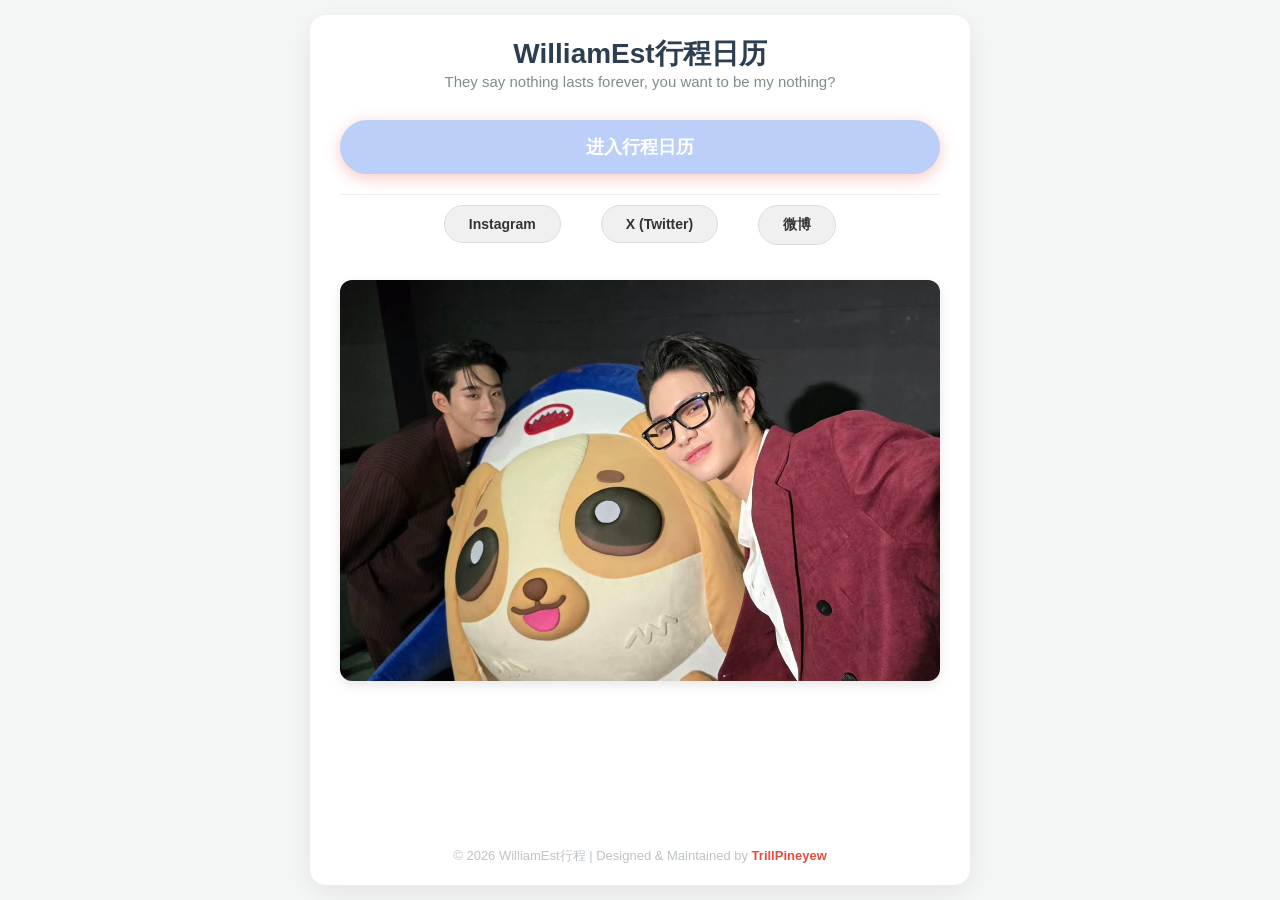
==== index.html @ 46f92f78 "完成首页和10月日历的基础版" ====
<!DOCTYPE html>
<html lang="zh-CN">
<head>
    <meta charset="UTF-8">
    <meta name="viewport" content="width=device-width, initial-scale=1.0">
    <title>WilliamEst行程记录</title>
    <style>
        /* 首页专属样式 */
        body {
            font-family: 'Segoe UI', 'Microsoft YaHei', sans-serif;
            background-color: #f4f7f6;
            margin: 0;
            padding: 15px 20px;
            display: flex;
            justify-content: center;
            color: #333;
            min-height: 100vh;
            box-sizing: border-box;
            /* overflow: hidden; 不要强制隐藏，我们要让它自己装得下 */
        }
        .home-container {
            width: 100%;
            max-width: 600px;
            background: #ffffff;
            border-radius: 16px;
            box-shadow: 0 8px 30px rgba(0,0,0,0.08);
            padding: 20px 30px;
            text-align: center;
            display: flex;
            flex-direction: column;
            gap: 15px; /* 原来是 25px，各个区块的间距调小 */
        }
        h1 {
            font-size: 28px;
            color: #2c3e50;
            margin: 0;
        }
        .subtitle {
            font-size: 15px;
            color: #7f8c8d;
            margin-top: -15px;
            margin-bottom: 15px;
        }
        /* 跳转按钮 */
        .enter-btn {
            display: inline-block;
            text-decoration: none;
            background-color: #bbcff9;
            color: white;
            padding: 15px 30px;
            border-radius: 50px;
            font-size: 18px;
            font-weight: bold;
            transition: all 0.3s ease;
            box-shadow: 0 4px 15px rgba(231, 76, 60, 0.3);
        }
        .enter-btn:hover {
            background-color: #c0392b;
            transform: translateY(-2px);
            box-shadow: 0 6px 20px rgba(231, 76, 60, 0.4);
        }
        /* 社交区容器 */
        .social-section {
            display: flex;
            justify-content: center;
            gap: 40px;                 /* 按钮间距从 20 改到 15 */
            margin-top: 5px;
            padding-top: 10px;
            border-top: 1px solid #eee;
        }

        /* 每一个下拉菜单包裹层 */
        .dropdown {
            position: relative;
            display: inline-block;
        }

        /* 按钮样式（浅灰色） */
        .social-btn {
            background-color: #f0f0f0;
            color: #333;
            padding: 10px 24px;
            border: 1px solid #ddd;
            border-radius: 50px;
            font-size: 14px;
            font-weight: 600;
            cursor: pointer;
            transition: all 0.3s ease;
        }

        .social-btn:hover {
            background-color: #e0e0e0;
            box-shadow: 0 2px 8px rgba(0,0,0,0.1);
        }

        /* 下拉菜单内容 */
        .dropdown-content {
            display: none;
            position: absolute;
            top: 110%;
            left: 50%;
            transform: translateX(-50%);
            background-color: #ffffff;
            min-width: 130px;
            box-shadow: 0 4px 15px rgba(0,0,0,0.15);
            border-radius: 8px;
            overflow: hidden;
            z-index: 10;
            padding: 5px 0;
        }

        /* 下拉菜单里的单个名字链接 */
        .dropdown-content a {
            color: #333;
            padding: 10px 15px;
            text-decoration: none;
            display: block;
            font-size: 14px;
            transition: background 0.2s;
        }

        .dropdown-content a:hover {
            background-color: #f5f5f5;
            color: #e74c3c;
        }

        /* ⭐ 核心魔法：鼠标悬停显示 */
        .dropdown:hover .dropdown-content {
            display: block;
        }
        /* 视频区域 */
        .poster-wrapper {
            margin-top: 20px;
            border-radius: 12px;
            overflow: hidden;
            box-shadow: 0 4px 12px rgba(0,0,0,0.1);
        }
        
        /* 底部版权 */
        .footer {
            margin-top: auto;
            font-size: 13px;
            color: #bdc3c7;
        }
        .footer strong {
            color: #e74c3c;
        }

        /* 图片区域 */
        .video-wrapper {
            margin-top: 20px;
            border-radius: 12px;
            overflow: hidden;
            box-shadow: 0 4px 12px rgba(0,0,0,0.1);
        }

        .video-wrapper img {
            width: 100%;          /* 宽度撑满卡片 */
            height: auto;         /* 高度按原图比例自适应 */
            display: block;
        }
        
    </style>
</head>
<body>

<div class="home-container">
    <h1>WilliamEst行程日历</h1>
    <p class="subtitle">They say nothing lasts forever, you want to be my nothing?</p>

    <!-- 跳转按钮：链接指向 pages 文件夹里的 calendar.html -->
    <a href="pages/calendar.html" class="enter-btn">进入行程日历</a>

        <!-- 社交链接区（下拉菜单版） -->
    <div class="social-section">
        
        <!-- Instagram 按钮 -->
        <div class="dropdown">
            <button class="social-btn ig-btn">Instagram</button>
            <div class="dropdown-content">
                <a href="https://www.instagram.com/williamjkp?stkn=YmRxOTZrM3BuNmM1" target="_blank">williamjkp</a>
                <a href="https://www.instagram.com/est_rvp?stkn=MTFjOXFwanV4Y2V6Ng==" target="_blank">est_rvp</a>
            </div>
        </div>

        <!-- X (Twitter) 按钮 -->
        <div class="dropdown">
            <button class="social-btn x-btn">X (Twitter)</button>
            <div class="dropdown-content">
                <a href="https://x.com/williamjkp1?s=21" target="_blank">Williamjkp1</a>
                <a href="https://x.com/estrvp?s=21" target="_blank">est_rvp</a>
            </div>
        </div>

        <!-- 微博按钮 -->
        <div class="dropdown">
            <button class="social-btn wb-btn">微博</button>
            <div class="dropdown-content">
                <a href="https://weibo.com/u/7977574769" target="_blank">JakrapatrWL</a>
                <a href="https://weibo.com/u/7978038699" target="_blank">EstSupha</a>
            </div>
        </div>

    </div>


    <!-- 图片展示区 -->
    <div class="poster-wrapper">
        <img src="images/poster1.jpg" alt="WilliamEst 宣传海报" style="width: 100%; height: auto; display: block;">
    </div>

    <!-- 底部版权 -->
    <div class="footer">
        © 2026 WilliamEst行程 | Designed & Maintained by <strong>TrillPineyew</strong>
    </div>
    
</div>

</body>
</html>
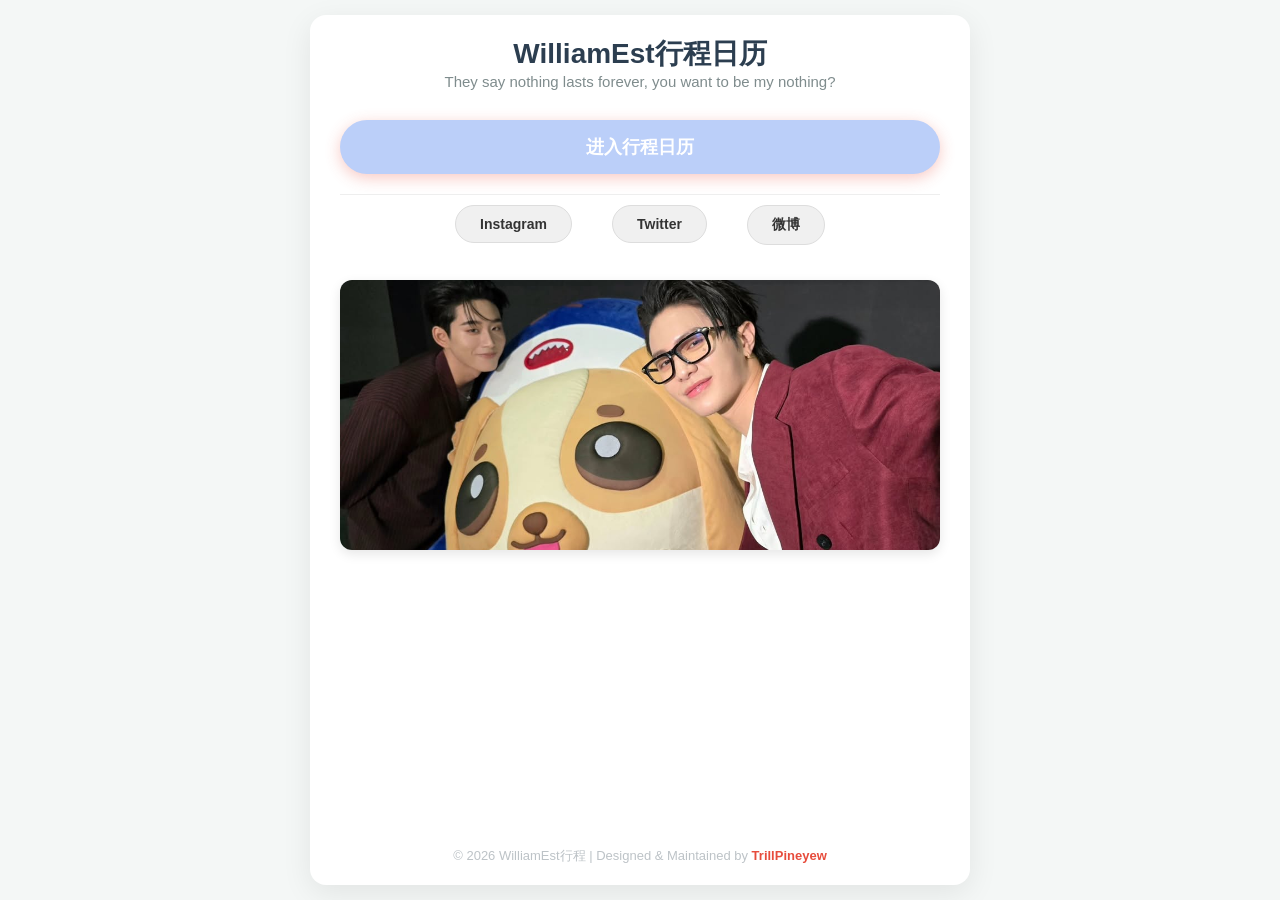
==== commit aee4d932: "修改图片大小" ====
--- a/index.html
+++ b/index.html
@@ -146,17 +146,18 @@
             color: #e74c3c;
         }
 
-        /* 图片区域 */
-        .video-wrapper {
+       /* 图片区域 */
+        .poster-wrapper {
             margin-top: 20px;
             border-radius: 12px;
             overflow: hidden;
             box-shadow: 0 4px 12px rgba(0,0,0,0.1);
         }
 
-        .video-wrapper img {
-            width: 100%;          /* 宽度撑满卡片 */
-            height: auto;         /* 高度按原图比例自适应 */
+        .poster-wrapper img {
+            width: 100%;
+            max-height: 30vh; /* 👈 新增：限制最高占屏幕高度的 30%，图片就变小了 */
+            object-fit: cover;
             display: block;
         }
         
@@ -185,7 +186,7 @@
 
         <!-- X (Twitter) 按钮 -->
         <div class="dropdown">
-            <button class="social-btn x-btn">X (Twitter)</button>
+            <button class="social-btn x-btn">Twitter</button>
             <div class="dropdown-content">
                 <a href="https://x.com/williamjkp1?s=21" target="_blank">Williamjkp1</a>
                 <a href="https://x.com/estrvp?s=21" target="_blank">est_rvp</a>
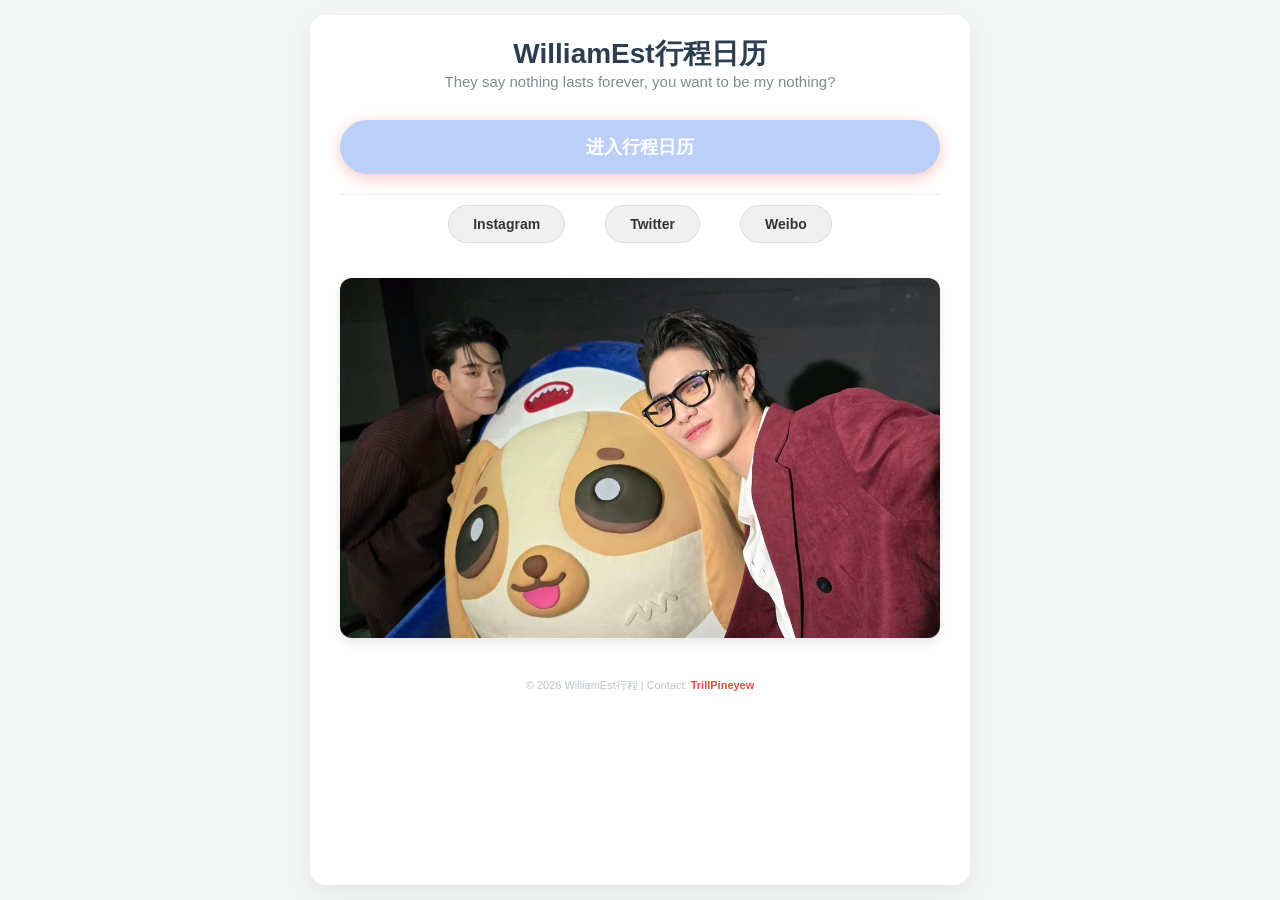
==== commit 33dfe31e: "修改了社交按钮名字和底部版权文字" ====
--- a/index.html
+++ b/index.html
@@ -138,9 +138,10 @@
         
         /* 底部版权 */
         .footer {
-            margin-top: auto;
-            font-size: 13px;
-            color: #bdc3c7;
+            margin-top: 10px;    /* 👈 把原来的 auto 改成 10px，把版权往上拉 */
+            padding-top: 15px;   /* 👈 减少上方的留白 */
+            font-size: 11px;     /* 👈 字号从 13px 调小到 11px */
+            color: #bdc3c7;      /* 颜色保持浅灰 */
         }
         .footer strong {
             color: #e74c3c;
@@ -156,7 +157,7 @@
 
         .poster-wrapper img {
             width: 100%;
-            max-height: 30vh; /* 👈 新增：限制最高占屏幕高度的 30%，图片就变小了 */
+            max-height: 40vh; /* 👈 新增：限制最高占屏幕高度的 30%，图片就变小了 */
             object-fit: cover;
             display: block;
         }
@@ -195,7 +196,7 @@
 
         <!-- 微博按钮 -->
         <div class="dropdown">
-            <button class="social-btn wb-btn">微博</button>
+            <button class="social-btn wb-btn">Weibo</button>
             <div class="dropdown-content">
                 <a href="https://weibo.com/u/7977574769" target="_blank">JakrapatrWL</a>
                 <a href="https://weibo.com/u/7978038699" target="_blank">EstSupha</a>
@@ -212,7 +213,7 @@
 
     <!-- 底部版权 -->
     <div class="footer">
-        © 2026 WilliamEst行程 | Designed & Maintained by <strong>TrillPineyew</strong>
+        © 2026 WilliamEst行程 | Contact: <strong>TrillPineyew</strong>
     </div>
     
 </div>
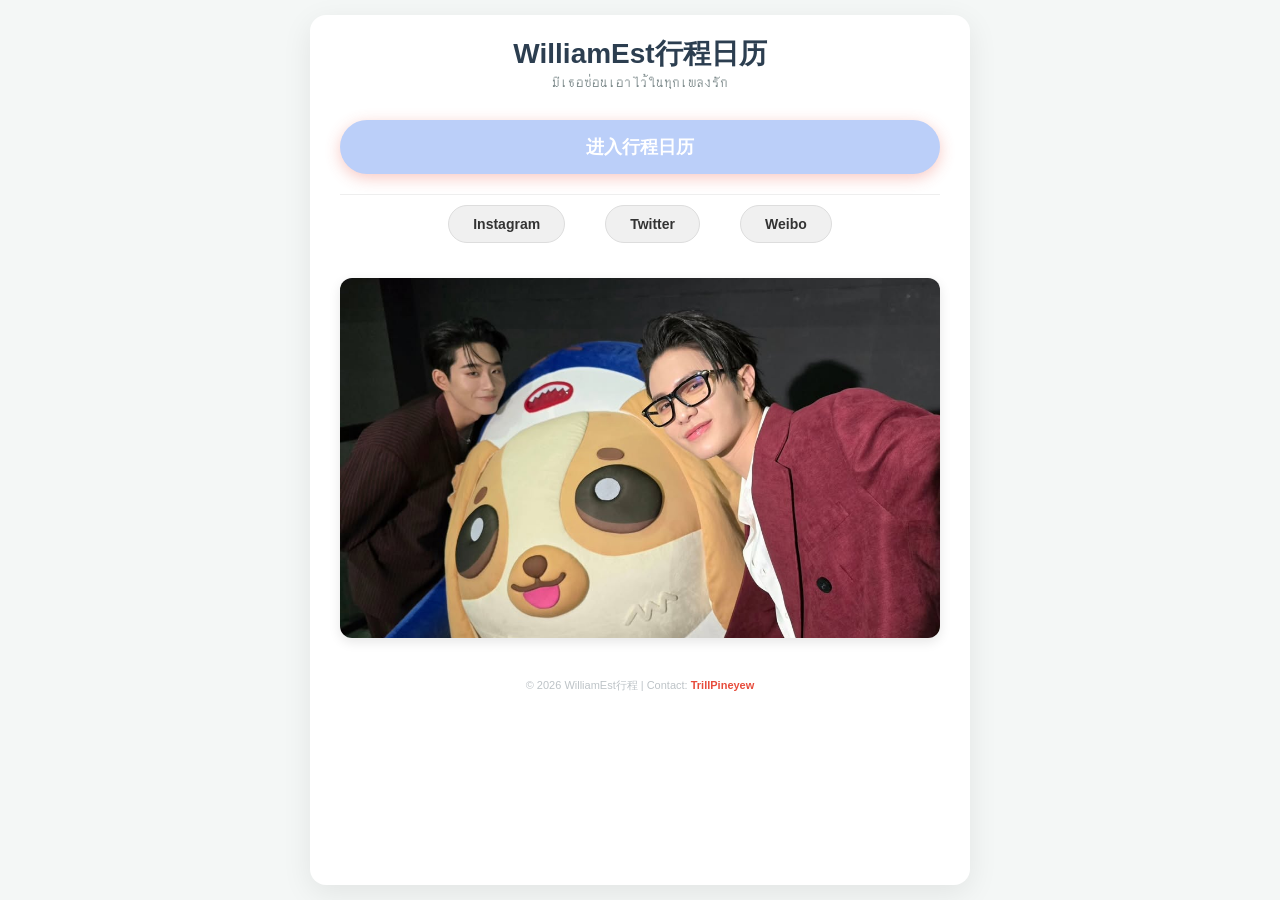
==== commit 1de666ee: "修改副标题文字" ====
--- a/index.html
+++ b/index.html
@@ -29,6 +29,9 @@
             display: flex;
             flex-direction: column;
             gap: 15px; /* 原来是 25px，各个区块的间距调小 */
+             /* 👇 新增这两行，给卡片左右各留出 15px 安全距离 */
+            margin-left: 15px;
+            margin-right: 15px;
         }
         h1 {
             font-size: 28px;
@@ -168,7 +171,7 @@
 
 <div class="home-container">
     <h1>WilliamEst行程日历</h1>
-    <p class="subtitle">They say nothing lasts forever, you want to be my nothing?</p>
+    <p class="subtitle">มีเธอซ่อนเอาไว้ในทุกเพลงรัก</p>
 
     <!-- 跳转按钮：链接指向 pages 文件夹里的 calendar.html -->
     <a href="pages/calendar.html" class="enter-btn">进入行程日历</a>
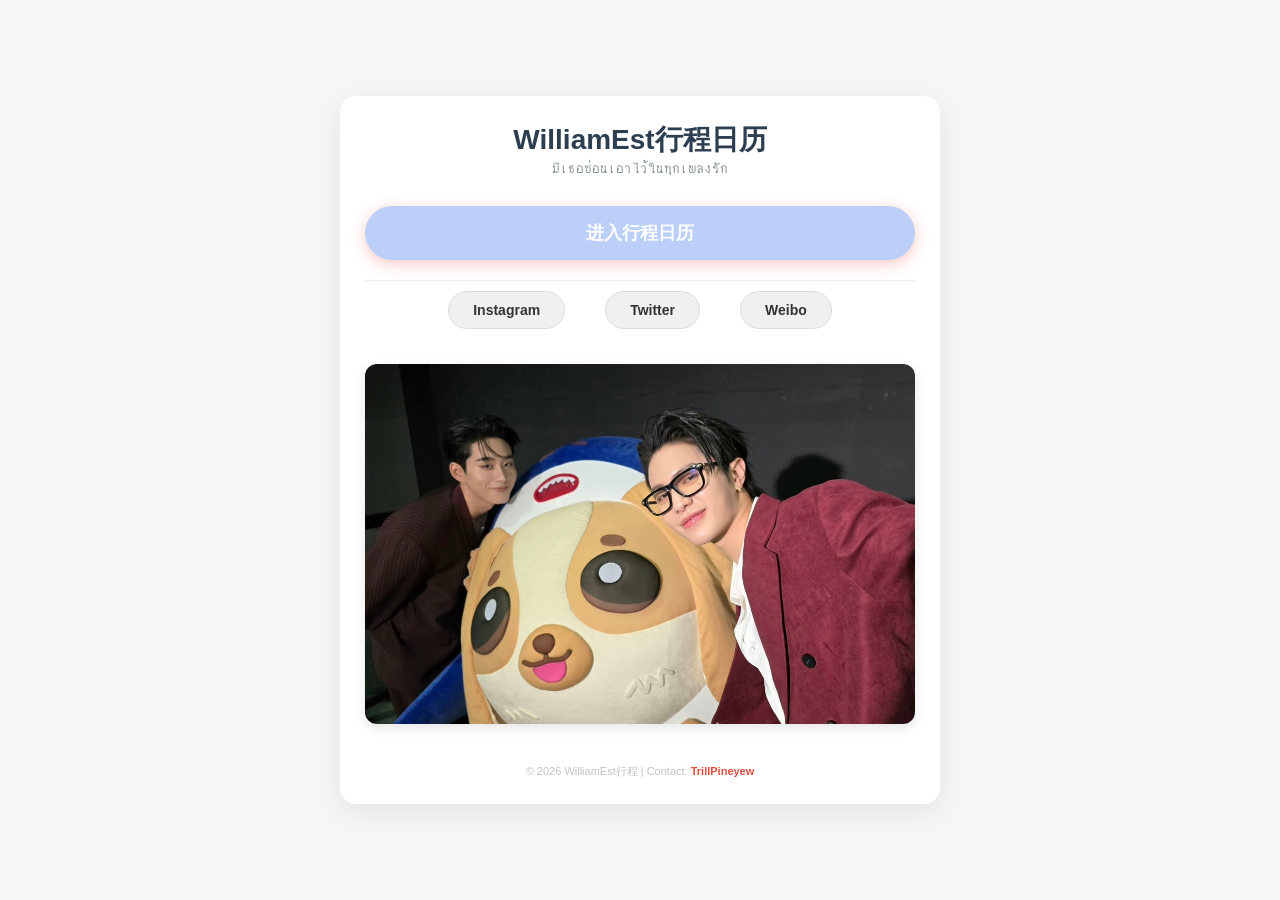
==== commit 4b5a28a1: "修复手机端卡片居中问题" ====
--- a/index.html
+++ b/index.html
@@ -10,13 +10,14 @@
             font-family: 'Segoe UI', 'Microsoft YaHei', sans-serif;
             background-color: #f4f7f6;
             margin: 0;
-            padding: 15px 20px;
+            padding: 20px;           /* 上下左右各留 20px 白边 */
             display: flex;
-            justify-content: center;
+            justify-content: center; /* 卡片水平居中 */
+            align-items: center;     /* 卡片垂直居中 */
             color: #333;
             min-height: 100vh;
             box-sizing: border-box;
-            /* overflow: hidden; 不要强制隐藏，我们要让它自己装得下 */
+            /* overflow: hidden; 👈 先删掉这行，看下是否还有滚动条 */
         }
         .home-container {
             width: 100%;
@@ -24,14 +25,14 @@
             background: #ffffff;
             border-radius: 16px;
             box-shadow: 0 8px 30px rgba(0,0,0,0.08);
-            padding: 20px 30px;
+            padding: 25px 25px;
             text-align: center;
             display: flex;
             flex-direction: column;
-            gap: 15px; /* 原来是 25px，各个区块的间距调小 */
-             /* 👇 新增这两行，给卡片左右各留出 15px 安全距离 */
-            margin-left: 15px;
-            margin-right: 15px;
+            gap: 15px;
+            /* 👇 关键：让它水平居中，且不限制最大宽度 */
+            margin: 0 auto;
+            box-sizing: border-box;
         }
         h1 {
             font-size: 28px;
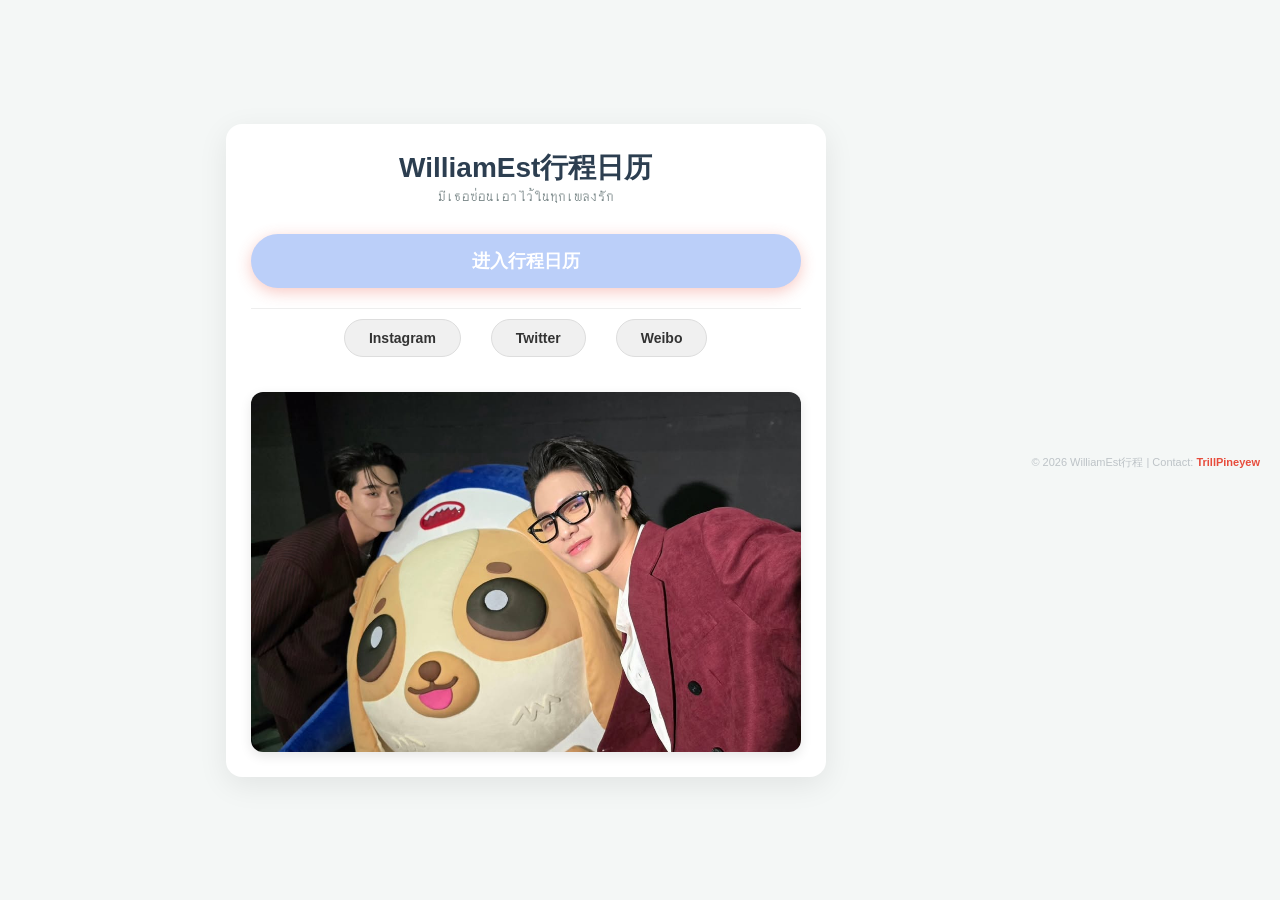
==== commit 81a4755f: "修复手机端卡片居中和按钮溢出问题" ====
--- a/index.html
+++ b/index.html
@@ -67,7 +67,7 @@
         .social-section {
             display: flex;
             justify-content: center;
-            gap: 40px;                 /* 按钮间距从 20 改到 15 */
+            gap: 30px;                 /* 按钮间距从 20 改到 15 */
             margin-top: 5px;
             padding-top: 10px;
             border-top: 1px solid #eee;
@@ -214,13 +214,13 @@
     <div class="poster-wrapper">
         <img src="images/poster1.jpg" alt="WilliamEst 宣传海报" style="width: 100%; height: auto; display: block;">
     </div>
-
-    <!-- 底部版权 -->
+    
+</div>
+
+<!-- 底部版权 -->
     <div class="footer">
         © 2026 WilliamEst行程 | Contact: <strong>TrillPineyew</strong>
     </div>
     
-</div>
-
 </body>
 </html>
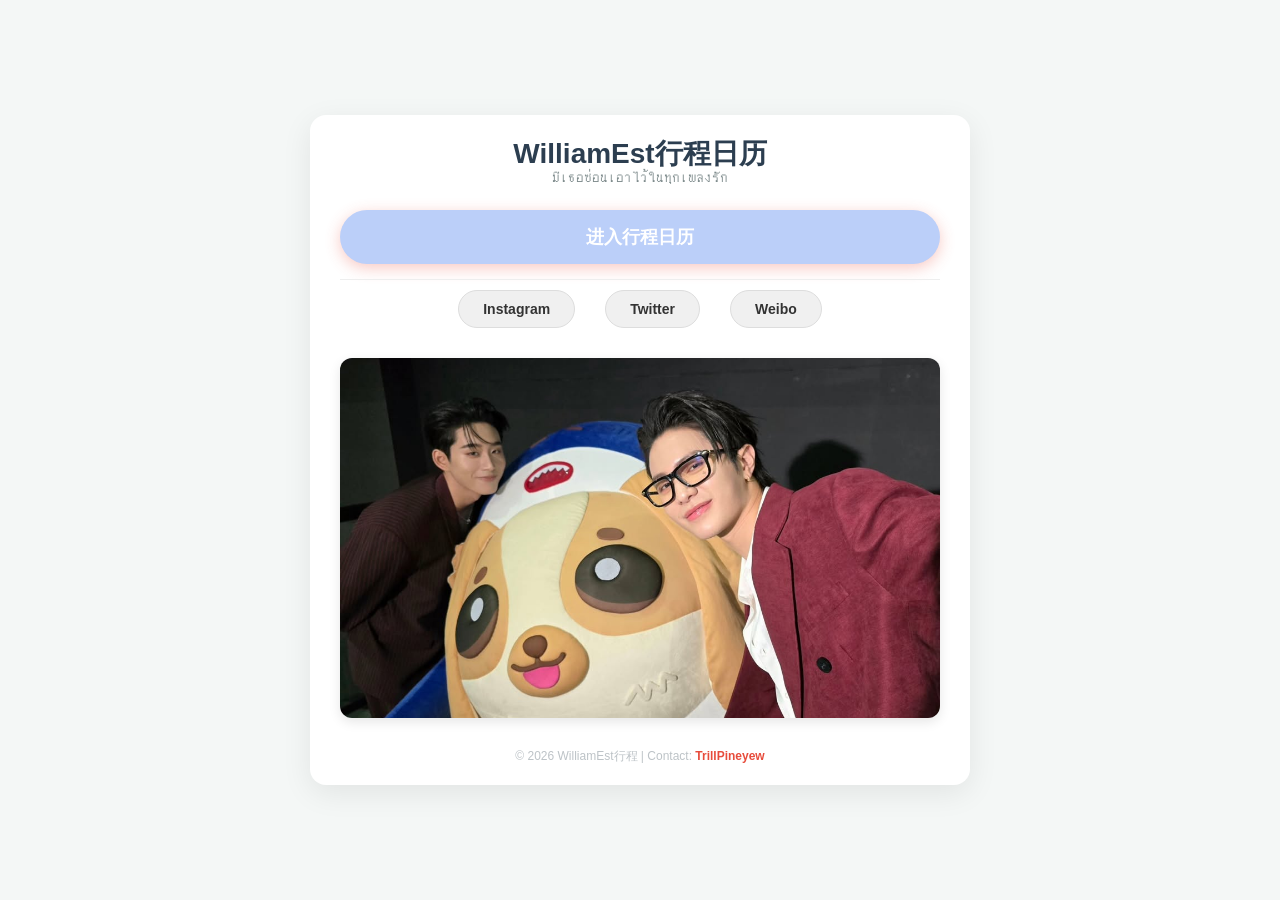
==== commit bebe4b2b: "修复底部版权固定和按钮溢出" ====
--- a/index.html
+++ b/index.html
@@ -18,22 +18,28 @@
             min-height: 100vh;
             box-sizing: border-box;
             /* overflow: hidden; 👈 先删掉这行，看下是否还有滚动条 */
-        }
-        .home-container {
+            
+            /* 👇 关键改动：改成纵向排列，并让内容撑满 */
+            display: flex;
+            flex-direction: column;
+            justify-content: center; /* 让卡片在中间垂直居中 */
+            align-items: center;     /* 让卡片水平居中 */
+
+        }
+         .home-container {
             width: 100%;
             max-width: 600px;
             background: #ffffff;
             border-radius: 16px;
             box-shadow: 0 8px 30px rgba(0,0,0,0.08);
-            padding: 25px 25px;
+            padding: 20px 30px;
             text-align: center;
             display: flex;
             flex-direction: column;
-            gap: 15px;
-            /* 👇 关键：让它水平居中，且不限制最大宽度 */
+            gap: 10px;
             margin: 0 auto;
-            box-sizing: border-box;
-        }
+        }
+
         h1 {
             font-size: 28px;
             color: #2c3e50;
@@ -140,12 +146,12 @@
             box-shadow: 0 4px 12px rgba(0,0,0,0.1);
         }
         
-        /* 底部版权 */
+        /* 👇 底部版权：让它自动沉底 */
         .footer {
-            margin-top: 10px;    /* 👈 把原来的 auto 改成 10px，把版权往上拉 */
-            padding-top: 15px;   /* 👈 减少上方的留白 */
-            font-size: 11px;     /* 👈 字号从 13px 调小到 11px */
-            color: #bdc3c7;      /* 颜色保持浅灰 */
+            margin-top: auto;        /* 👈 关键：把 footer 推到页面最底部 */
+            padding-top: 20px;
+            font-size: 12px;
+            color: #bdc3c7;
         }
         .footer strong {
             color: #e74c3c;
@@ -214,13 +220,11 @@
     <div class="poster-wrapper">
         <img src="images/poster1.jpg" alt="WilliamEst 宣传海报" style="width: 100%; height: auto; display: block;">
     </div>
-    
-</div>
-
-<!-- 底部版权 -->
+    <!-- 底部版权 -->
     <div class="footer">
         © 2026 WilliamEst行程 | Contact: <strong>TrillPineyew</strong>
     </div>
-    
+</div>
+
 </body>
 </html>
